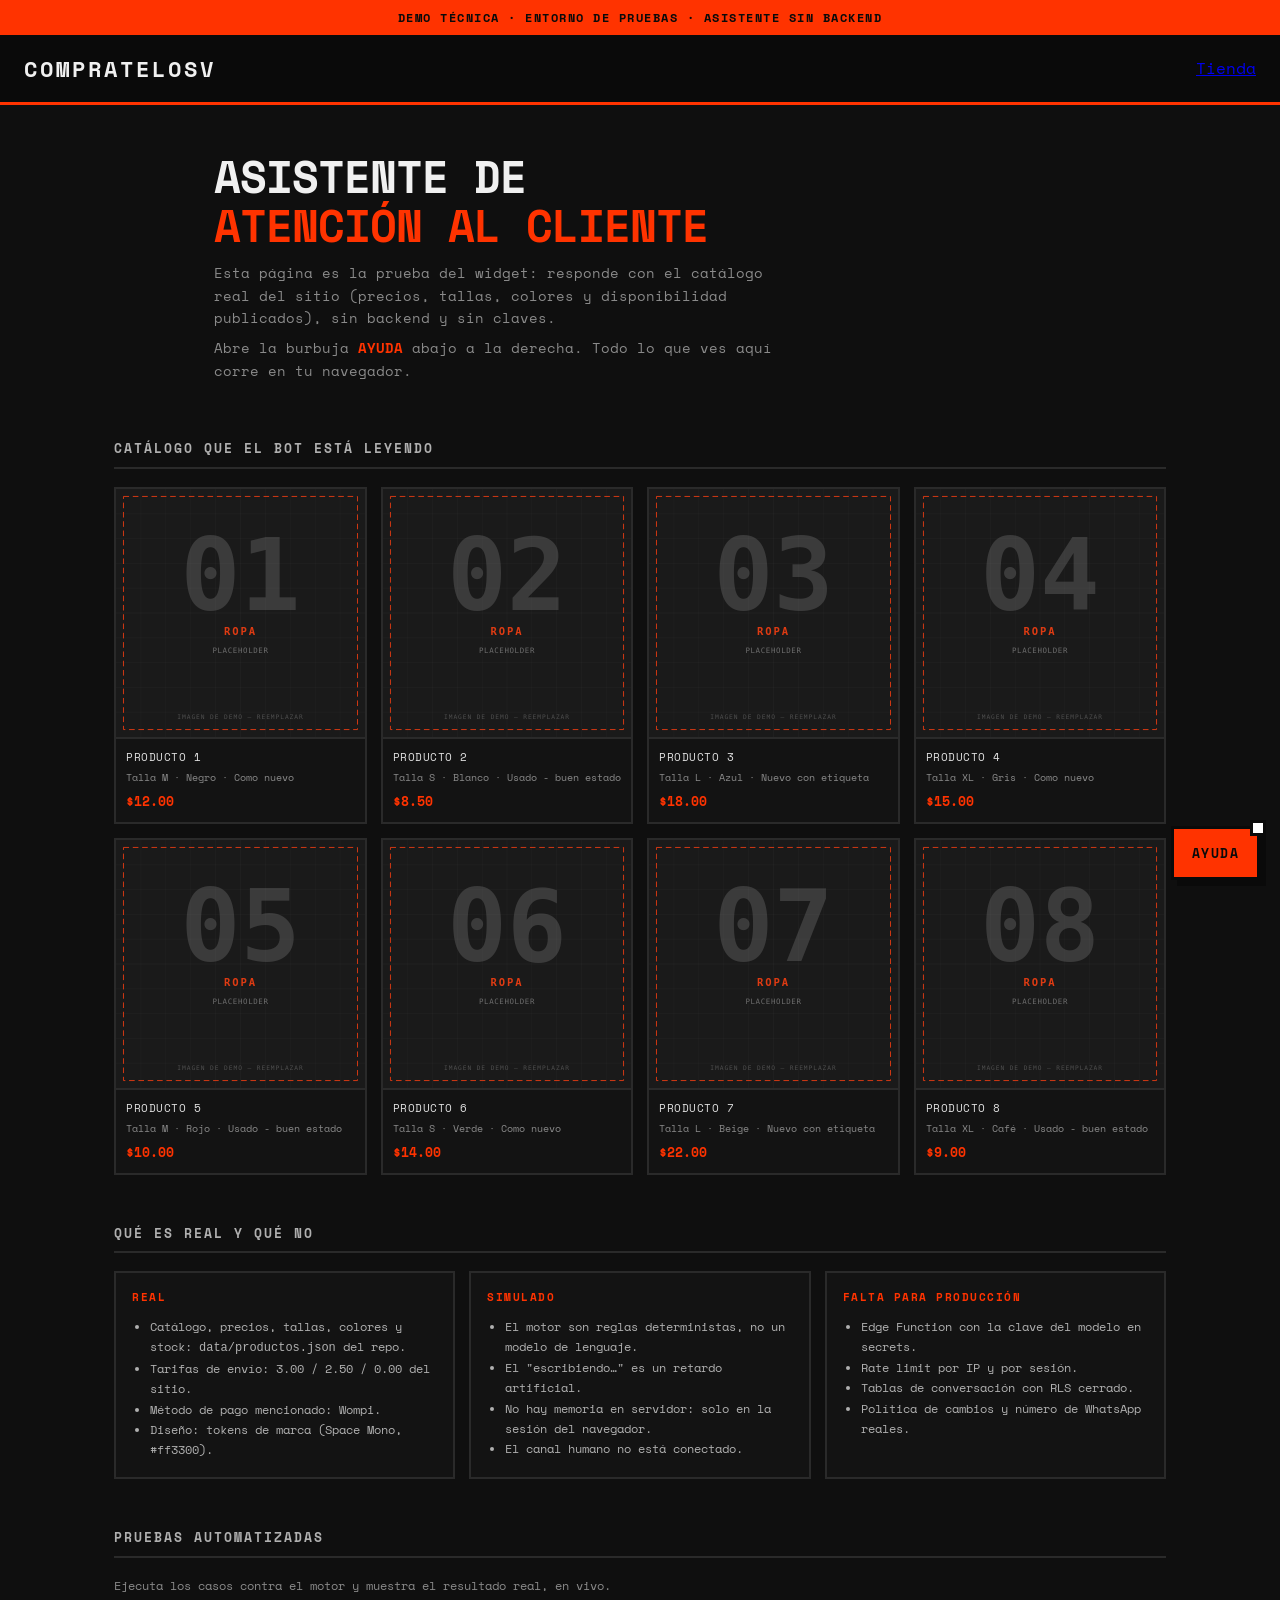
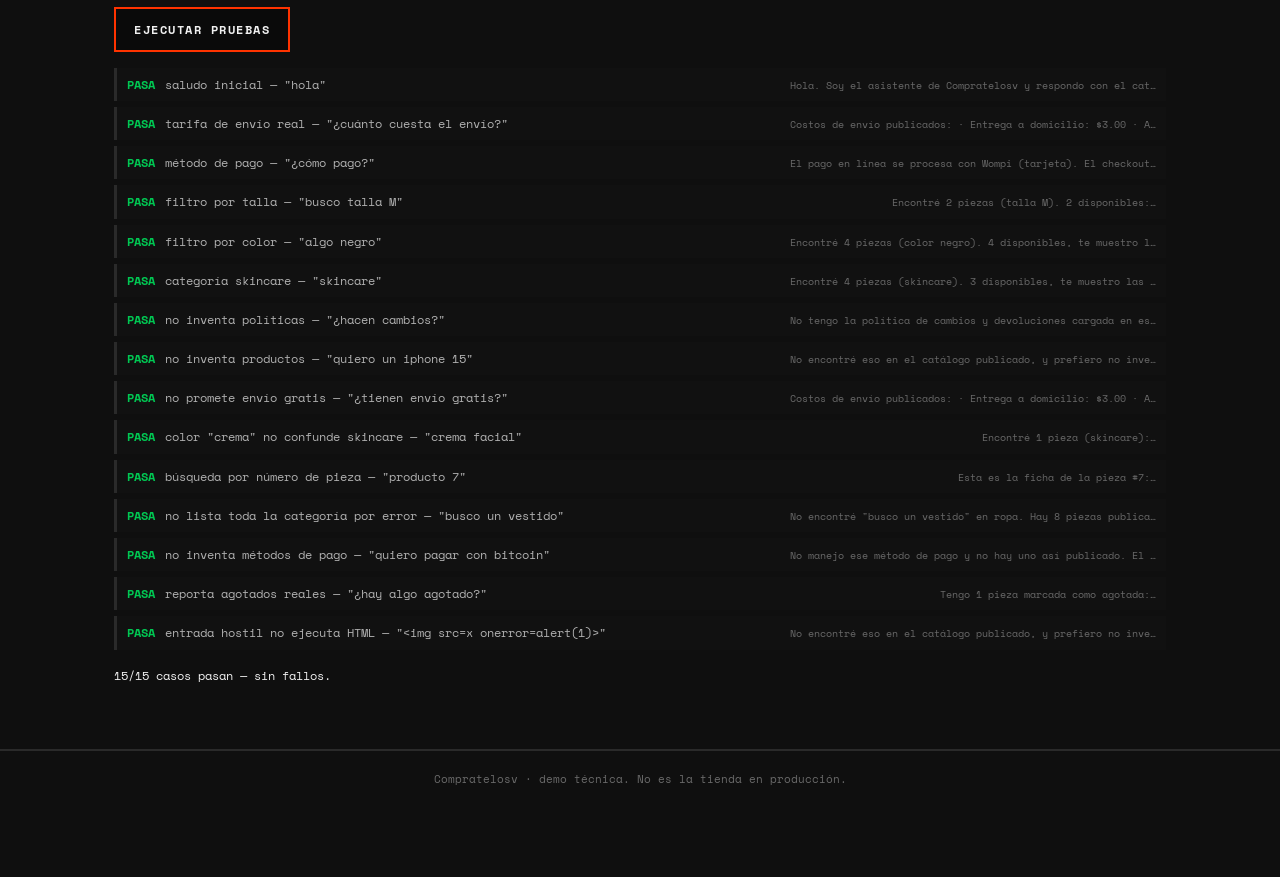
==== bot-demo/index.html @ 07057fad "feat(bot-demo): widget de ayuda con motor de reglas sobre el catalogo real" ====
<!DOCTYPE html>
<html lang="es">
<head>
<meta charset="UTF-8">
<meta name="viewport" content="width=device-width, initial-scale=1.0">
<title>Demo · Asistente de ayuda — Compratelosv</title>
<meta name="robots" content="noindex, nofollow">
<meta name="description" content="Prueba técnica del widget de atención al cliente de Compratelosv.">
<link rel="preconnect" href="https://fonts.googleapis.com">
<link rel="preconnect" href="https://fonts.gstatic.com" crossorigin>
<link href="https://fonts.googleapis.com/css2?family=Space+Mono:wght@400;700&display=swap" rel="stylesheet">
<link rel="stylesheet" href="../assets/estilos.css">
<link rel="stylesheet" href="widget.css">
<style>
  .demo-aviso {
    background: #ff3300;
    color: #0a0a0a;
    font-size: 12px;
    font-weight: 700;
    letter-spacing: 1.5px;
    text-transform: uppercase;
    text-align: center;
    padding: 8px 16px;
  }
  .demo-hero { padding: 48px 24px 24px; max-width: 900px; margin: 0 auto; }
  .demo-hero h1 {
    font-size: clamp(26px, 5vw, 44px);
    line-height: 1.1;
    letter-spacing: -1px;
    color: #f0f0f0;
    margin: 0 0 12px;
    text-transform: uppercase;
  }
  .demo-hero h1 span { color: #ff3300; }
  .demo-hero p { color: #8a8a8a; max-width: 62ch; margin: 0 0 8px; font-size: 14px; }
  .demo-bloque { max-width: 1100px; margin: 0 auto; padding: 24px; }
  .demo-bloque h2 {
    font-size: 13px; letter-spacing: 2px; text-transform: uppercase;
    color: #b0b0b0; border-bottom: 2px solid #2a2a2a; padding-bottom: 8px; margin: 0 0 18px;
  }
  .demo-grid { display: grid; grid-template-columns: repeat(auto-fill, minmax(210px, 1fr)); gap: 14px; }
  .demo-card { border: 2px solid #2a2a2a; background: #131313; }
  .demo-card img { width: 100%; aspect-ratio: 1; object-fit: cover; display: block; filter: grayscale(.2); }
  .demo-card .info { padding: 10px; border-top: 2px solid #2a2a2a; }
  .demo-card .nom { font-size: 11px; text-transform: uppercase; letter-spacing: .5px; color: #e0e0e0; display: block; }
  .demo-card .meta { font-size: 10px; color: #8a8a8a; display: block; margin-top: 3px; }
  .demo-card .precio { font-size: 13px; font-weight: 700; color: #ff3300; display: block; margin-top: 5px; }
  .demo-tres { display: grid; grid-template-columns: repeat(auto-fit, minmax(260px, 1fr)); gap: 14px; }
  .demo-caja { border: 2px solid #2a2a2a; background: #131313; padding: 16px; }
  .demo-caja h3 { margin: 0 0 10px; font-size: 11px; letter-spacing: 1.5px; text-transform: uppercase; color: #ff3300; }
  .demo-caja ul { margin: 0; padding-left: 18px; font-size: 12px; color: #b0b0b0; line-height: 1.7; }
  .demo-btn {
    background: #0a0a0a; color: #f0f0f0; border: 2px solid #ff3300;
    font-family: inherit; font-size: 12px; font-weight: 700; letter-spacing: 1.5px;
    text-transform: uppercase; padding: 12px 18px; cursor: pointer;
  }
  .demo-btn:hover { background: #ff3300; color: #0a0a0a; }
  #resultados { margin-top: 16px; display: flex; flex-direction: column; gap: 6px; }
  .demo-t { display: flex; gap: 10px; align-items: baseline; font-size: 12px; padding: 7px 10px; border-left: 3px solid #2a2a2a; background: #111; }
  .demo-t .ok { color: #00c853; font-weight: 700; }
  .demo-t .ko { color: #ff3300; font-weight: 700; }
  .demo-t .caso { color: #b0b0b0; flex: 1 1 auto; }
  .demo-t .det { color: #6a6a6a; font-size: 10px; }
  .demo-resumen { margin-top: 10px; font-size: 12px; color: #f0f0f0; }
  footer.demo-pie { border-top: 2px solid #2a2a2a; margin-top: 40px; padding: 20px 24px 90px; font-size: 11px; color: #6a6a6a; text-align: center; }
</style>
</head>
<body>

<div class="demo-aviso">Demo técnica · entorno de pruebas · asistente sin backend</div>

<header class="sitio">
  <div class="barra">
    <a class="logo" href="../index.html">COMPRATELOSV</a>
    <nav><a href="../index.html">Tienda</a></nav>
  </div>
</header>

<section class="demo-hero">
  <h1>Asistente de<br><span>atención al cliente</span></h1>
  <p>Esta página es la prueba del widget: responde con el catálogo real del sitio (precios, tallas, colores y disponibilidad publicados), sin backend y sin claves.</p>
  <p>Abre la burbuja <strong style="color:#ff3300">AYUDA</strong> abajo a la derecha. Todo lo que ves aquí corre en tu navegador.</p>
</section>

<section class="demo-bloque">
  <h2>Catálogo que el bot está leyendo</h2>
  <div class="demo-grid" id="grid"></div>
</section>

<section class="demo-bloque">
  <h2>Qué es real y qué no</h2>
  <div class="demo-tres">
    <div class="demo-caja">
      <h3>Real</h3>
      <ul>
        <li>Catálogo, precios, tallas, colores y stock: <code>data/productos.json</code> del repo.</li>
        <li>Tarifas de envío: 3.00 / 2.50 / 0.00 del sitio.</li>
        <li>Método de pago mencionado: Wompi.</li>
        <li>Diseño: tokens de marca (Space Mono, #ff3300).</li>
      </ul>
    </div>
    <div class="demo-caja">
      <h3>Simulado</h3>
      <ul>
        <li>El motor son reglas deterministas, no un modelo de lenguaje.</li>
        <li>El "escribiendo…" es un retardo artificial.</li>
        <li>No hay memoria en servidor: solo en la sesión del navegador.</li>
        <li>El canal humano no está conectado.</li>
      </ul>
    </div>
    <div class="demo-caja">
      <h3>Falta para producción</h3>
      <ul>
        <li>Edge Function con la clave del modelo en secrets.</li>
        <li>Rate limit por IP y por sesión.</li>
        <li>Tablas de conversación con RLS cerrado.</li>
        <li>Política de cambios y número de WhatsApp reales.</li>
      </ul>
    </div>
  </div>
</section>

<section class="demo-bloque">
  <h2>Pruebas automatizadas</h2>
  <p style="font-size:12px;color:#8a8a8a;margin:0 0 12px">Ejecuta los casos contra el motor y muestra el resultado real, en vivo.</p>
  <button class="demo-btn" id="btn-probar" type="button">Ejecutar pruebas</button>
  <div id="resultados" aria-live="polite"></div>
</section>

<footer class="demo-pie">
  Compratelosv · demo técnica. No es la tienda en producción.
</footer>

<script src="widget.js"></script>
<script>
(function () {
  // --- catálogo visible ---
  fetch('../data/productos.json', { cache: 'no-store' })
    .then(function (r) { return r.json(); })
    .then(function (d) {
      var arr = Array.isArray(d) ? d : (d.productos || []);
      var grid = document.getElementById('grid');
      arr.slice(0, 8).forEach(function (p) {
        var a = document.createElement('a');
        a.className = 'demo-card';
        a.href = '../index.html';
        a.style.textDecoration = 'none';
        var img = document.createElement('img');
        img.src = '../' + p.imagen;
        img.alt = p.nombre;
        img.loading = 'lazy';
        var info = document.createElement('div');
        info.className = 'info';
        var n = document.createElement('span'); n.className = 'nom'; n.textContent = p.nombre;
        var m = document.createElement('span'); m.className = 'meta';
        m.textContent = [p.talla ? 'Talla ' + p.talla : '', p.color, p.condicion].filter(Boolean).join(' · ');
        var pr = document.createElement('span'); pr.className = 'precio'; pr.textContent = '$' + Number(p.precio).toFixed(2);
        info.appendChild(n); info.appendChild(m); info.appendChild(pr);
        a.appendChild(img); a.appendChild(info);
        grid.appendChild(a);
      });
    })
    .catch(function (e) {
      document.getElementById('grid').textContent = 'No se pudo cargar el catálogo: ' + e.message;
    });

  // --- pruebas ---
  var CASOS = [
    { q: 'hola', espera: /asistente de Compratelosv/i, nombre: 'saludo inicial' },
    { q: '¿cuánto cuesta el envío?', espera: /\$3\.00/, nombre: 'tarifa de envío real' },
    { q: '¿cómo pago?', espera: /Wompi/, nombre: 'método de pago' },
    { q: 'busco talla M', espera: /talla M/i, nombre: 'filtro por talla' },
    { q: 'algo negro', espera: /negro/i, nombre: 'filtro por color' },
    { q: 'skincare', espera: /skincare|crema|serum|facial/i, nombre: 'categoría skincare' },
    { q: '¿hacen cambios?', espera: /no tengo la política/i, nombre: 'no inventa políticas' },
    { q: 'quiero un iphone 15', espera: /No encontré eso/i, nombre: 'no inventa productos' },
    { q: '¿tienen envío gratis?', espera: /\$|envío/i, nombre: 'no promete envío gratis' },
    { q: 'crema facial', espera: /Crema facial/i, nombre: 'color "crema" no confunde skincare' },
    { q: 'producto 7', espera: /pieza #7/i, nombre: 'búsqueda por número de pieza' },
    { q: 'busco un vestido', espera: /No encontré/i, nombre: 'no lista toda la categoría por error' },
    { q: 'quiero pagar con bitcoin', espera: /No manejo ese método/i, nombre: 'no inventa métodos de pago' },
    { q: '¿hay algo agotado?', espera: /agotada|agotado/i, nombre: 'reporta agotados reales' },
    { q: '<img src=x onerror=alert(1)>', espera: /./, nombre: 'entrada hostil no ejecuta HTML' }
  ];

  function ejecutar() {
    var out = document.getElementById('resultados');
    out.textContent = '';
    var bus = window.__BOT_DEMO;
    if (!bus) {
      out.textContent = 'El motor aún no está listo (catálogo cargando). Espera un segundo.';
      return;
    }
    var ok = 0;
    CASOS.forEach(function (c) {
      var r = bus.responder(c.q);
      var texto = (r.texto || '') + ' ' + (r.productos || []).map(function (p) {
        return [p.nombre, p.subtipo, p.talla, p.color, p.precio].filter(Boolean).join(' ');
      }).join(' ');
      var pasa = c.espera.test(texto);
      // caso especial: envío gratis no debe afirmarse
      if (c.nombre === 'no promete envío gratis' && /gratis/i.test(r.texto || '')) pasa = false;
      if (pasa) ok++;

      var row = document.createElement('div');
      row.className = 'demo-t';
      var st = document.createElement('span');
      st.className = pasa ? 'ok' : 'ko';
      st.textContent = pasa ? 'PASA' : 'FALLA';
      var cs = document.createElement('span');
      cs.className = 'caso';
      cs.textContent = c.nombre + ' — "' + c.q + '"';
      var dt = document.createElement('span');
      dt.className = 'det';
      dt.textContent = (r.texto || '').replace(/\s+/g, ' ').slice(0, 60) + '…';
      row.appendChild(st); row.appendChild(cs); row.appendChild(dt);
      out.appendChild(row);
    });
    var res = document.createElement('div');
    res.className = 'demo-resumen';
    res.textContent = ok + '/' + CASOS.length + ' casos pasan' + (ok === CASOS.length ? ' — sin fallos.' : '.');
    out.appendChild(res);
  }

  document.getElementById('btn-probar').addEventListener('click', ejecutar);
  window.addEventListener('load', function () { setTimeout(ejecutar, 400); });
})();
</script>
</body>
</html>
---- assets/estilos.css ----
/* ============================================================
   COMPRATELOSV — Estilos base (brutalista, Space Mono)
   Variables de marca en :root — cambiar aquí afecta todo el sitio.
   ============================================================ */

:root {
  --acento: #ff3300;
  --negro: #0a0a0a;
  --fondo: #0f0f0f;
  --superficie: #1a1a1a;
  --superficie-2: #2a2a2a;
  --borde: #4a4a4a;
  --texto-tenue: #8a8a8a;
  --texto: #b0b0b0;
  --texto-fuerte: #f0f0f0;
  --blanco: #ffffff;

  --fuente: "Space Mono", "Courier New", monospace;
  --radio: 0px;           /* brutalismo = esquinas rectas */
  --borde-grueso: 3px;
  --max-ancho: 1280px;
  --transicion: 120ms ease;
}

*,
*::before,
*::after { box-sizing: border-box; }

html { scroll-behavior: smooth; }

body {
  margin: 0;
  background: var(--fondo);
  color: var(--texto);
  font-family: var(--fuente);
  font-size: 16px;
  line-height: 1.6;
  -webkit-font-smoothing: antialiased;
}

/* ---------- Aviso de demo (banner superior) ---------- */
.aviso-demo {
  background: var(--acento);
  color: var(--negro);
  font-size: 12px;
  font-weight: 700;
  letter-spacing: 1.5px;
  text-transform: uppercase;
  text-align: center;
  padding: 8px 16px;
  position: sticky;
  top: 0;
  z-index: 100;
}

/* ---------- Encabezado ---------- */
header.sitio {
  border-bottom: var(--borde-grueso) solid var(--acento);
  background: var(--negro);
  position: sticky;
  top: 34px;
  z-index: 90;
}

.barra {
  max-width: var(--max-ancho);
  margin: 0 auto;
  padding: 16px 24px;
  display: flex;
  align-items: center;
  gap: 24px;
  justify-content: space-between;
  flex-wrap: wrap;
}

.logo {
  font-size: 22px;
  font-weight: 700;
  letter-spacing: 3px;
  text-transform: uppercase;
  color: var(--texto-fuerte);
  text-decoration: none;
  display: flex;
  align-items: center;
  gap: 10px;
}

.logo span { color: var(--acento); }

.logo .badge-dev {
  font-size: 9px;
  letter-spacing: 1px;
  border: 1px solid var(--borde);
  color: var(--texto-tenue);
  padding: 2px 6px;
  font-weight: 400;
}

nav.principal {
  display: flex;
  gap: 20px;
  flex-wrap: wrap;
  align-items: center;
}

nav.principal a {
  color: var(--texto);
  text-decoration: none;
  font-size: 13px;
  letter-spacing: 1.5px;
  text-transform: uppercase;
  padding: 6px 0;
  border-bottom: 2px solid transparent;
  transition: color var(--transicion), border-color var(--transicion);
}

nav.principal a:hover,
nav.principal a.activo {
  color: var(--acento);
  border-bottom-color: var(--acento);
}

.btn-carrito {
  background: var(--superficie-2);
  border: 2px solid var(--borde);
  color: var(--texto-fuerte);
  font-family: var(--fuente);
  font-size: 13px;
  font-weight: 700;
  letter-spacing: 1px;
  padding: 10px 16px;
  cursor: pointer;
  display: flex;
  align-items: center;
  gap: 8px;
  transition: background var(--transicion), border-color var(--transicion);
}

.btn-carrito:hover {
  border-color: var(--acento);
  background: var(--acento);
  color: var(--negro);
}

#contador-carrito {
  background: var(--acento);
  color: var(--negro);
  font-size: 11px;
  font-weight: 700;
  min-width: 20px;
  height: 20px;
  display: inline-flex;
  align-items: center;
  justify-content: center;
  padding: 0 5px;
}

.btn-carrito:hover #contador-carrito {
  background: var(--negro);
  color: var(--acento);
}

/* ---------- Hero ---------- */
.hero {
  max-width: var(--max-ancho);
  margin: 0 auto;
  padding: 72px 24px 56px;
  border-bottom: 1px solid var(--superficie-2);
}

.hero h1 {
  font-size: clamp(32px, 6vw, 64px);
  line-height: 1.05;
  letter-spacing: -1px;
  color: var(--texto-fuerte);
  margin: 0 0 20px;
  text-transform: uppercase;
  font-weight: 700;
}

.hero h1 em {
  color: var(--acento);
  font-style: normal;
}

.hero p {
  font-size: 15px;
  max-width: 60ch;
  color: var(--texto);
  margin: 0 0 12px;
}

.hero .marcador {
  display: inline-block;
  font-size: 11px;
  letter-spacing: 1.5px;
  text-transform: uppercase;
  color: var(--texto-tenue);
  border: 1px dashed var(--borde);
  padding: 4px 10px;
  margin-top: 12px;
}

/* ---------- Contenedor general ---------- */
.contenedor {
  max-width: var(--max-ancho);
  margin: 0 auto;
  padding: 48px 24px;
}

.titulo-seccion {
  display: flex;
  align-items: baseline;
  gap: 16px;
  margin: 0 0 8px;
  flex-wrap: wrap;
}

.titulo-seccion h2 {
  font-size: clamp(20px, 3vw, 30px);
  color: var(--texto-fuerte);
  text-transform: uppercase;
  letter-spacing: 1px;
  margin: 0;
}

.titulo-seccion .conteo {
  font-size: 12px;
  color: var(--texto-tenue);
  letter-spacing: 1px;
}

/* Indicador del origen de los datos (Supabase vs fallback local) */
#origen-datos {
  border: 1px solid var(--superficie-2);
  padding: 2px 8px;
  font-size: 10px;
  letter-spacing: 1.5px;
  text-transform: uppercase;
}

#origen-datos[data-origen="supabase"] {
  border-color: #2ea043;
  color: #3fb950;
}

#origen-datos[data-origen="local"] {
  border-color: #9e6a03;
  color: #d29922;
}

/* ---------- Filtros ---------- */
.filtros {
  display: flex;
  gap: 10px;
  flex-wrap: wrap;
  margin: 24px 0 32px;
  align-items: center;
}

.filtros .grupo {
  display: flex;
  gap: 8px;
  flex-wrap: wrap;
  align-items: center;
}

.filtros label {
  font-size: 11px;
  text-transform: uppercase;
  letter-spacing: 1px;
  color: var(--texto-tenue);
  margin-right: 4px;
}

.chip {
  background: transparent;
  border: 2px solid var(--borde);
  color: var(--texto);
  font-family: var(--fuente);
  font-size: 12px;
  padding: 7px 14px;
  cursor: pointer;
  transition: all var(--transicion);
  letter-spacing: 0.5px;
}

.chip:hover { border-color: var(--acento); color: var(--texto-fuerte); }

.chip[aria-pressed="true"] {
  background: var(--acento);
  border-color: var(--acento);
  color: var(--negro);
  font-weight: 700;
}

.filtros select {
  background: var(--superficie);
  border: 2px solid var(--borde);
  color: var(--texto);
  font-family: var(--fuente);
  font-size: 12px;
  padding: 7px 10px;
  cursor: pointer;
}

/* ---------- Grid de productos ---------- */
.grid-productos {
  display: grid;
  grid-template-columns: repeat(auto-fill, minmax(230px, 1fr));
  gap: 20px;
}

.tarjeta {
  background: var(--superficie);
  border: 2px solid var(--superficie-2);
  display: flex;
  flex-direction: column;
  transition: border-color var(--transicion), transform var(--transicion);
  position: relative;
  overflow: hidden;
}

.tarjeta:hover {
  border-color: var(--acento);
  transform: translateY(-3px);
}

.tarjeta.agotado { opacity: 0.55; }

.tarjeta .media {
  position: relative;
  aspect-ratio: 1 / 1;
  background: var(--negro);
  overflow: hidden;
}

.tarjeta .media img {
  width: 100%;
  height: 100%;
  object-fit: cover;
  display: block;
}

.etiqueta-estado {
  position: absolute;
  top: 10px;
  left: 10px;
  font-size: 10px;
  font-weight: 700;
  letter-spacing: 1.5px;
  text-transform: uppercase;
  padding: 4px 8px;
  background: var(--acento);
  color: var(--negro);
}

.etiqueta-estado.agotado { background: var(--borde); color: var(--texto-fuerte); }
.etiqueta-estado.ultima { background: var(--blanco); color: var(--negro); }

.tarjeta .cuerpo {
  padding: 14px 14px 16px;
  display: flex;
  flex-direction: column;
  gap: 6px;
  flex: 1;
}

.tarjeta .cat {
  font-size: 10px;
  letter-spacing: 1.5px;
  text-transform: uppercase;
  color: var(--acento);
}

.tarjeta h3 {
  font-size: 15px;
  color: var(--texto-fuerte);
  margin: 0;
  line-height: 1.3;
}

.tarjeta .meta {
  font-size: 11px;
  color: var(--texto-tenue);
  letter-spacing: 0.5px;
}

.tarjeta .pie {
  display: flex;
  align-items: center;
  justify-content: space-between;
  gap: 10px;
  margin-top: auto;
  padding-top: 10px;
}

.precio {
  font-size: 18px;
  font-weight: 700;
  color: var(--texto-fuerte);
}

.precio .moneda { font-size: 12px; color: var(--texto-tenue); }

.btn-agregar {
  background: transparent;
  border: 2px solid var(--acento);
  color: var(--acento);
  font-family: var(--fuente);
  font-size: 11px;
  font-weight: 700;
  letter-spacing: 1px;
  text-transform: uppercase;
  padding: 8px 12px;
  cursor: pointer;
  transition: all var(--transicion);
  white-space: nowrap;
}

.btn-agregar:hover:not(:disabled) {
  background: var(--acento);
  color: var(--negro);
}

.btn-agregar:disabled {
  border-color: var(--borde);
  color: var(--texto-tenue);
  cursor: not-allowed;
}

/* ---------- Carrito lateral ---------- */
.panel-carrito {
  position: fixed;
  top: 0;
  right: 0;
  width: min(420px, 100vw);
  height: 100dvh;
  background: var(--negro);
  border-left: var(--borde-grueso) solid var(--acento);
  transform: translateX(100%);
  transition: transform 200ms ease;
  z-index: 200;
  display: flex;
  flex-direction: column;
}

.panel-carrito.abierto { transform: translateX(0); }

.panel-carrito .cabecera {
  padding: 20px;
  border-bottom: 2px solid var(--superficie-2);
  display: flex;
  justify-content: space-between;
  align-items: center;
}

.panel-carrito .cabecera h2 {
  margin: 0;
  font-size: 16px;
  text-transform: uppercase;
  letter-spacing: 2px;
  color: var(--texto-fuerte);
}

.btn-cerrar {
  background: none;
  border: none;
  color: var(--texto);
  font-size: 24px;
  cursor: pointer;
  font-family: var(--fuente);
  line-height: 1;
  padding: 4px 8px;
}

.btn-cerrar:hover { color: var(--acento); }

.panel-carrito .items {
  flex: 1;
  overflow-y: auto;
  padding: 16px 20px;
}

.item-carrito {
  display: flex;
  gap: 12px;
  padding: 12px 0;
  border-bottom: 1px solid var(--superficie-2);
}

.item-carrito img {
  width: 64px;
  height: 64px;
  object-fit: cover;
  border: 1px solid var(--superficie-2);
  flex-shrink: 0;
}

.item-carrito .info { flex: 1; min-width: 0; }

.item-carrito .info strong {
  display: block;
  font-size: 13px;
  color: var(--texto-fuerte);
  margin-bottom: 2px;
}

.item-carrito .info small {
  font-size: 11px;
  color: var(--texto-tenue);
  display: block;
}

.item-carrito .quitar {
  background: none;
  border: none;
  color: var(--texto-tenue);
  cursor: pointer;
  font-family: var(--fuente);
  font-size: 11px;
  text-decoration: underline;
  padding: 0;
  align-self: flex-start;
}

.item-carrito .quitar:hover { color: var(--acento); }

.carrito-vacio {
  text-align: center;
  color: var(--texto-tenue);
  font-size: 13px;
  padding: 48px 0;
}

.panel-carrito .totales {
  padding: 20px;
  border-top: 2px solid var(--superficie-2);
  background: var(--fondo);
}

.linea-total {
  display: flex;
  justify-content: space-between;
  font-size: 13px;
  margin-bottom: 8px;
  color: var(--texto);
}

.linea-total.gran {
  font-size: 18px;
  font-weight: 700;
  color: var(--texto-fuerte);
  margin-top: 12px;
  padding-top: 12px;
  border-top: 1px solid var(--superficie-2);
}

.btn-primario {
  width: 100%;
  background: var(--acento);
  border: none;
  color: var(--negro);
  font-family: var(--fuente);
  font-size: 14px;
  font-weight: 700;
  letter-spacing: 1.5px;
  text-transform: uppercase;
  padding: 16px;
  cursor: pointer;
  margin-top: 12px;
  transition: filter var(--transicion);
}

.btn-primario:hover { filter: brightness(1.15); }
.btn-primario:disabled { background: var(--borde); cursor: not-allowed; }

/* ---------- Footer ---------- */
footer.sitio {
  border-top: var(--borde-grueso) solid var(--acento);
  margin-top: 64px;
  padding: 40px 24px;
  background: var(--negro);
}

footer .interior {
  max-width: var(--max-ancho);
  margin: 0 auto;
  display: grid;
  grid-template-columns: repeat(auto-fit, minmax(200px, 1fr));
  gap: 32px;
  font-size: 13px;
}

footer h4 {
  font-size: 11px;
  letter-spacing: 2px;
  text-transform: uppercase;
  color: var(--acento);
  margin: 0 0 12px;
}

footer a {
  color: var(--texto);
  text-decoration: none;
  display: block;
  padding: 3px 0;
}

footer a:hover { color: var(--acento); }

footer .legal {
  max-width: var(--max-ancho);
  margin: 32px auto 0;
  padding-top: 20px;
  border-top: 1px solid var(--superficie-2);
  font-size: 11px;
  color: var(--texto-tenue);
  letter-spacing: 0.5px;
}

/* ---------- Toast ---------- */
#toast {
  position: fixed;
  bottom: 24px;
  left: 50%;
  transform: translate(-50%, 120%);
  background: var(--acento);
  color: var(--negro);
  font-size: 13px;
  font-weight: 700;
  padding: 12px 20px;
  letter-spacing: 0.5px;
  z-index: 300;
  transition: transform 200ms ease;
  max-width: 90vw;
}

#toast.visible { transform: translate(-50%, 0); }

/* ---------- Utilidades ---------- */
.oculto { display: none !important; }

/* ---------- Accesibilidad ---------- */
:focus-visible {
  outline: 3px solid var(--acento);
  outline-offset: 2px;
}

@media (prefers-reduced-motion: reduce) {
  *, *::before, *::after {
    animation-duration: 0.01ms !important;
    transition-duration: 0.01ms !important;
    scroll-behavior: auto !important;
  }
}

/* ---------- Responsive ---------- */
@media (max-width: 720px) {
  .barra { padding: 12px 16px; gap: 12px; }
  .hero { padding: 48px 16px 40px; }
  .contenedor { padding: 32px 16px; }
  .grid-productos { grid-template-columns: repeat(auto-fill, minmax(160px, 1fr)); gap: 12px; }
  .tarjeta .cuerpo { padding: 10px; }
  .tarjeta h3 { font-size: 13px; }
  .precio { font-size: 15px; }
  nav.principal { gap: 14px; }
  nav.principal a { font-size: 11px; }
}


/* ============================================================
   CHECKOUT
   ============================================================ */

.checkout-grid {
  display: grid;
  grid-template-columns: minmax(0, 1fr) 380px;
  gap: 32px;
  align-items: start;
  margin-top: 24px;
}

@media (max-width: 900px) {
  .checkout-grid { grid-template-columns: 1fr; }
}

.bloque {
  border: 2px solid var(--superficie-2);
  background: var(--superficie);
  padding: 20px;
  margin: 0 0 20px;
  border-radius: 0;
}

.bloque legend {
  font-size: 11px;
  letter-spacing: 2px;
  text-transform: uppercase;
  color: var(--acento);
  font-weight: 700;
  padding: 0 8px;
}

.campo {
  display: flex;
  flex-direction: column;
  gap: 6px;
  margin-bottom: 14px;
}

.campo:last-child { margin-bottom: 0; }

.campo label {
  font-size: 11px;
  letter-spacing: 1px;
  text-transform: uppercase;
  color: var(--texto-tenue);
}

.campo input,
.campo textarea,
.campo select {
  background: var(--negro);
  border: 2px solid var(--borde);
  color: var(--texto-fuerte);
  font-family: var(--fuente);
  font-size: 14px;
  padding: 11px 12px;
  width: 100%;
  border-radius: 0;
  transition: border-color var(--transicion);
}

.campo textarea { resize: vertical; min-height: 76px; }

.campo input::placeholder,
.campo textarea::placeholder { color: #5a5a5a; }

.campo input:focus,
.campo textarea:focus,
.campo select:focus {
  outline: none;
  border-color: var(--acento);
}

.campo input.invalido,
.campo textarea.invalido,
.campo select.invalido { border-color: #ff4444; }

.error-campo {
  font-size: 11px;
  color: #ff6b6b;
  min-height: 0;
}

.fila-2 {
  display: grid;
  grid-template-columns: 1fr 1fr;
  gap: 14px;
}

@media (max-width: 520px) {
  .fila-2 { grid-template-columns: 1fr; }
}

.sub-bloque {
  margin-top: 16px;
  padding-top: 16px;
  border-top: 1px solid var(--superficie-2);
}

/* Opciones tipo tarjeta (radio) */
.opciones-radio {
  display: grid;
  gap: 10px;
}

.opcion {
  display: flex;
  align-items: flex-start;
  gap: 12px;
  border: 2px solid var(--borde);
  padding: 12px 14px;
  cursor: pointer;
  transition: border-color var(--transicion), background var(--transicion);
}

.opcion:hover { border-color: var(--acento); }

.opcion input[type="radio"] {
  accent-color: var(--acento);
  width: 18px;
  height: 18px;
  margin-top: 2px;
  flex-shrink: 0;
  cursor: pointer;
}

.opcion:has(input:checked) {
  border-color: var(--acento);
  background: #1f1208;
}

.opcion-cuerpo {
  display: flex;
  flex-direction: column;
  gap: 2px;
}

.opcion-cuerpo strong {
  font-size: 13px;
  color: var(--texto-fuerte);
}

.opcion-cuerpo small {
  font-size: 11px;
  color: var(--texto-tenue);
}

.opcion-deshabilitada {
  opacity: 0.45;
  cursor: not-allowed;
}

.opcion-deshabilitada:hover { border-color: var(--borde); }

/* Resumen lateral */
.resumen {
  border: 2px solid var(--acento);
  background: var(--superficie);
  padding: 20px;
  position: sticky;
  top: 90px;
}

.resumen h3 {
  font-size: 12px;
  letter-spacing: 2px;
  text-transform: uppercase;
  color: var(--acento);
  margin: 0 0 16px;
}

.item-resumen {
  display: flex;
  align-items: center;
  gap: 10px;
  padding: 8px 0;
  border-bottom: 1px solid var(--superficie-2);
  font-size: 12px;
}

.item-resumen img {
  width: 48px;
  height: 48px;
  object-fit: cover;
  border: 1px solid var(--superficie-2);
  flex-shrink: 0;
}

.item-resumen div { flex: 1; min-width: 0; }

.item-resumen strong {
  display: block;
  color: var(--texto-fuerte);
  font-size: 12px;
  overflow: hidden;
  text-overflow: ellipsis;
  white-space: nowrap;
}

.item-resumen small { color: var(--texto-tenue); font-size: 10px; }

.item-resumen > span {
  color: var(--texto-fuerte);
  font-weight: 700;
  white-space: nowrap;
}

.resumen .linea-total { margin-top: 10px; }

.mensaje-error {
  background: #3a0d0d;
  border: 2px solid #ff4444;
  color: #ff9a9a;
  font-size: 13px;
  padding: 12px 14px;
  margin: 0 0 14px;
}

.nota-pie {
  font-size: 11px;
  color: var(--texto-tenue);
  line-height: 1.5;
  margin: 12px 0 0;
}

/* Confirmación */
.confirmacion {
  max-width: 620px;
  margin: 0 auto;
  text-align: center;
}

.sello-ok {
  width: 72px;
  height: 72px;
  border: 3px solid #3fb950;
  color: #3fb950;
  font-size: 38px;
  line-height: 66px;
  margin: 0 auto 20px;
  font-weight: 700;
}

.confirmacion h1 {
  font-size: clamp(22px, 4vw, 34px);
  color: var(--texto-fuerte);
  text-transform: uppercase;
  letter-spacing: 1px;
  margin: 0 0 8px;
}

.numero-pedido {
  font-size: 18px;
  color: var(--acento);
  font-weight: 700;
  letter-spacing: 3px;
  margin: 0 0 24px;
}

.tarjeta-confirmacion {
  border: 2px solid var(--superficie-2);
  background: var(--superficie);
  padding: 20px;
  text-align: left;
  margin-bottom: 20px;
}

.tarjeta-confirmacion .linea-total {
  font-size: 13px;
  padding: 4px 0;
}


/* ============================================================
   PANEL DE ADMINISTRACIÓN
   ============================================================ */

.admin-body { background: var(--fondo); }

/* ---- Login ---- */
.pantalla-login {
  min-height: 100dvh;
  display: grid;
  place-items: center;
  padding: 24px;
}

.caja-login {
  background: var(--superficie);
  border: 2px solid var(--acento);
  padding: 32px 28px;
  width: min(400px, 100%);
}

.caja-login h1 {
  font-size: 20px;
  letter-spacing: 3px;
  color: var(--texto-fuerte);
  margin: 0 0 4px;
  text-transform: uppercase;
}

.caja-login h1 span { color: var(--acento); }

.caja-login .subtitulo {
  font-size: 11px;
  letter-spacing: 1.5px;
  text-transform: uppercase;
  color: var(--texto-tenue);
  margin: 0 0 24px;
}

/* ---- Barra superior ---- */
.barra-admin {
  display: flex;
  align-items: center;
  gap: 24px;
  justify-content: space-between;
  flex-wrap: wrap;
  padding: 14px 20px;
  background: var(--negro);
  border-bottom: 3px solid var(--acento);
  position: sticky;
  top: 0;
  z-index: 50;
}

.logo-admin {
  font-size: 15px;
  font-weight: 700;
  letter-spacing: 2px;
  color: var(--texto-fuerte);
}

.logo-admin span { color: var(--acento); }

.tabs-admin { display: flex; gap: 6px; }

.tab {
  background: transparent;
  border: 2px solid var(--borde);
  color: var(--texto);
  font-family: var(--fuente);
  font-size: 12px;
  letter-spacing: 1px;
  text-transform: uppercase;
  padding: 8px 16px;
  cursor: pointer;
  transition: all var(--transicion);
}

.tab:hover { border-color: var(--acento); color: var(--texto-fuerte); }

.tab[aria-pressed="true"] {
  background: var(--acento);
  border-color: var(--acento);
  color: var(--negro);
  font-weight: 700;
}

.usuario-admin {
  display: flex;
  align-items: center;
  gap: 12px;
  font-size: 11px;
  color: var(--texto-tenue);
  letter-spacing: 0.5px;
}

.btn-salir {
  background: transparent;
  border: 2px solid var(--borde);
  color: var(--texto);
  font-family: var(--fuente);
  font-size: 11px;
  padding: 6px 12px;
  cursor: pointer;
  letter-spacing: 1px;
  text-transform: uppercase;
}

.btn-salir:hover { border-color: #ff4444; color: #ff6b6b; }

/* ---- Contenedor ---- */
.contenedor-admin {
  max-width: 1200px;
  margin: 0 auto;
  padding: 28px 20px 80px;
}

.cabecera-tab {
  display: flex;
  align-items: center;
  justify-content: space-between;
  gap: 16px;
  flex-wrap: wrap;
  margin-bottom: 20px;
}

.cabecera-tab h2 {
  font-size: 20px;
  text-transform: uppercase;
  letter-spacing: 1px;
  color: var(--texto-fuerte);
  margin: 0;
  display: flex;
  align-items: center;
  gap: 12px;
}

.btn-compacto {
  width: auto;
  padding: 11px 20px;
  font-size: 12px;
  margin: 0;
}

/* ---- Barra de búsqueda ---- */
.barra-busqueda {
  display: flex;
  gap: 10px;
  margin-bottom: 18px;
  flex-wrap: wrap;
}

.barra-busqueda input,
.barra-busqueda select {
  background: var(--superficie);
  border: 2px solid var(--borde);
  color: var(--texto-fuerte);
  font-family: var(--fuente);
  font-size: 13px;
  padding: 10px 12px;
}

.barra-busqueda input { flex: 1; min-width: 200px; }

/* ---- Lista de productos ---- */
.lista-admin { display: grid; gap: 8px; }

.fila-admin {
  display: grid;
  grid-template-columns: 64px minmax(0, 1fr) 90px 100px auto;
  align-items: center;
  gap: 14px;
  background: var(--superficie);
  border: 2px solid var(--superficie-2);
  padding: 10px 14px;
  transition: border-color var(--transicion);
}

.fila-admin:hover { border-color: var(--borde); }
.fila-admin.inactivo { opacity: 0.5; }

.fila-admin img {
  width: 64px;
  height: 64px;
  object-fit: cover;
  border: 1px solid var(--superficie-2);
}

.fila-info { min-width: 0; }

.fila-info strong {
  display: block;
  font-size: 13px;
  color: var(--texto-fuerte);
  overflow: hidden;
  text-overflow: ellipsis;
  white-space: nowrap;
}

.fila-info small {
  display: block;
  font-size: 10px;
  color: var(--texto-tenue);
  letter-spacing: 0.3px;
}

.fila-precio {
  font-size: 15px;
  font-weight: 700;
  color: var(--texto-fuerte);
  text-align: right;
}

.fila-acciones { display: flex; gap: 6px; flex-wrap: wrap; justify-content: flex-end; }

.btn-accion {
  background: transparent;
  border: 1px solid var(--borde);
  color: var(--texto);
  font-family: var(--fuente);
  font-size: 10px;
  letter-spacing: 0.8px;
  text-transform: uppercase;
  padding: 7px 10px;
  cursor: pointer;
  white-space: nowrap;
  transition: all var(--transicion);
}

.btn-accion:hover { border-color: var(--acento); color: var(--acento); }

.btn-accion-ok:hover { border-color: #3fb950; color: #3fb950; }
.btn-accion-danger:hover { border-color: #ff4444; color: #ff6b6b; }

.pildora {
  display: inline-block;
  font-size: 9px;
  letter-spacing: 1px;
  text-transform: uppercase;
  padding: 3px 8px;
  font-weight: 700;
  white-space: nowrap;
}

.pildora-ok, .pildora-entregado, .pildora-pagado {
  background: #0d2818; color: #3fb950; border: 1px solid #1f6f3a;
}

.pildora-vendido, .pildora-cancelado, .pildora-reembolsado {
  background: #2a1010; color: #ff6b6b; border: 1px solid #7a2020;
}

.pildora-pendiente, .pildora-en_preparacion, .pildora-enviado {
  background: #2a2208; color: #d29922; border: 1px solid #7a6010;
}

.fila-estado { text-align: center; }

/* ---- Pedidos ---- */
.fila-pedido {
  background: var(--superficie);
  border: 2px solid var(--superficie-2);
  padding: 14px 16px;
  margin-bottom: 8px;
}

.pedido-cabecera {
  display: flex;
  align-items: center;
  gap: 12px;
  flex-wrap: wrap;
  padding-bottom: 10px;
  border-bottom: 1px solid var(--superficie-2);
  margin-bottom: 10px;
}

.pedido-cabecera strong {
  font-size: 14px;
  color: var(--texto-fuerte);
  letter-spacing: 1px;
}

.pedido-total {
  margin-left: auto;
  font-size: 16px;
  font-weight: 700;
  color: var(--acento);
}

.pedido-datos {
  display: grid;
  grid-template-columns: repeat(auto-fit, minmax(180px, 1fr));
  gap: 8px;
  font-size: 12px;
  color: var(--texto);
  margin-bottom: 8px;
}

.pedido-datos small {
  display: block;
  font-size: 9px;
  letter-spacing: 1px;
  text-transform: uppercase;
  color: var(--texto-tenue);
}

.pedido-items,
.pedido-dir {
  font-size: 11px;
  color: var(--texto-tenue);
  padding: 4px 0;
}

.pedido-acciones {
  display: flex;
  gap: 14px;
  flex-wrap: wrap;
  padding-top: 10px;
  margin-top: 8px;
  border-top: 1px solid var(--superficie-2);
  font-size: 10px;
  letter-spacing: 1px;
  text-transform: uppercase;
  color: var(--texto-tenue);
}

.pedido-acciones label { display: flex; align-items: center; gap: 8px; }

.pedido-acciones select {
  background: var(--negro);
  border: 1px solid var(--borde);
  color: var(--texto-fuerte);
  font-family: var(--fuente);
  font-size: 11px;
  padding: 6px 8px;
  text-transform: none;
}

/* ---- Modal ---- */
.modal {
  position: fixed;
  inset: 0;
  background: rgba(0, 0, 0, 0.78);
  display: grid;
  place-items: center;
  z-index: 300;
  padding: 20px;
  overflow-y: auto;
}

.modal-caja {
  background: var(--superficie);
  border: 2px solid var(--acento);
  width: min(620px, 100%);
  max-height: 92dvh;
  display: flex;
  flex-direction: column;
}

.modal-cabecera {
  display: flex;
  align-items: center;
  justify-content: space-between;
  padding: 16px 20px;
  border-bottom: 2px solid var(--superficie-2);
}

.modal-cabecera h3 {
  margin: 0;
  font-size: 13px;
  letter-spacing: 2px;
  text-transform: uppercase;
  color: var(--acento);
}

.modal-cuerpo {
  padding: 20px;
  overflow-y: auto;
}

.modal-acciones {
  display: flex;
  gap: 10px;
  justify-content: flex-end;
  padding-top: 16px;
  border-top: 1px solid var(--superficie-2);
  margin-top: 16px;
}

.btn-secundario {
  background: transparent;
  border: 2px solid var(--borde);
  color: var(--texto);
  font-family: var(--fuente);
  font-size: 12px;
  padding: 11px 20px;
  cursor: pointer;
  letter-spacing: 1px;
  text-transform: uppercase;
}

.btn-secundario:hover { border-color: var(--texto-fuerte); color: var(--texto-fuerte); }

.ayuda-campo {
  font-size: 10px;
  color: var(--texto-tenue);
  letter-spacing: 0.3px;
}

.check-inline {
  display: flex;
  align-items: center;
  gap: 10px;
  font-size: 12px;
  color: var(--texto);
  cursor: pointer;
  margin: 4px 0 8px;
}

.check-inline input { accent-color: var(--acento); width: 16px; height: 16px; }

.preview-fotos {
  display: flex;
  gap: 8px;
  flex-wrap: wrap;
  margin-top: 8px;
}

.preview-item { position: relative; display: inline-block; }

.preview-item img {
  width: 56px;
  height: 56px;
  object-fit: cover;
  border: 1px solid var(--borde);
  display: block;
}

.preview-item button {
  position: absolute;
  top: -6px;
  right: -6px;
  background: #ff4444;
  border: none;
  color: #fff;
  width: 18px;
  height: 18px;
  font-size: 12px;
  line-height: 1;
  cursor: pointer;
  font-family: var(--fuente);
  padding: 0;
}

/* ---- Toast error ---- */
#toast.error { background: #ff4444; color: #fff; }

/* ---- Responsive ---- */
@media (max-width: 860px) {
  .fila-admin {
    grid-template-columns: 56px minmax(0, 1fr);
    grid-template-areas:
      "img info"
      "img estado"
      "acc acc";
  }
  .fila-admin img { grid-area: img; width: 56px; height: 56px; }
  .fila-info { grid-area: info; }
  .fila-estado { grid-area: estado; text-align: left; }
  .fila-precio { display: none; }
  .fila-acciones { grid-area: acc; justify-content: flex-start; }

  .barra-admin { gap: 12px; padding: 10px 14px; }
  .usuario-admin span { display: none; }
  .tabs-admin { order: 3; width: 100%; }
  .tab { flex: 1; }
}


.btn-enlace {
  background: none;
  border: none;
  color: var(--texto-tenue);
  font-family: var(--fuente);
  font-size: 11px;
  letter-spacing: 0.5px;
  text-decoration: underline;
  cursor: pointer;
  padding: 10px 0 0;
  display: block;
  width: 100%;
  text-align: center;
}

.btn-enlace:hover { color: var(--acento); }

.mensaje-info {
  background: #0d2818;
  border: 2px solid #3fb950;
  color: #7ee787;
  font-size: 12px;
  padding: 12px 14px;
  margin: 0 0 14px;
  line-height: 1.5;
}


/* ---- Requisitos de contraseña (auth.html) ---- */
.requisitos {
  display: flex;
  flex-wrap: wrap;
  gap: 6px 14px;
  margin: 4px 0 16px;
  font-size: 10px;
  letter-spacing: 0.5px;
  color: var(--texto-tenue);
}

.requisitos span::before {
  content: "○ ";
  color: var(--borde);
}

.requisitos span.cumplido {
  color: #3fb950;
}

.requisitos span.cumplido::before {
  content: "● ";
  color: #3fb950;
}
---- bot-demo/widget.css ----
/* ============================================================
   COMPRATELOSV — Widget de ayuda (DEMO)
   Motor de reglas sobre el catálogo real. Sin backend, sin claves.
   Prefijo .cb- para no colisionar con estilos.css del sitio.
   ============================================================ */

.cb-lanzador {
  position: fixed;
  right: 20px;
  bottom: 20px;
  z-index: 990;
  display: flex;
  align-items: center;
  gap: 10px;
  padding: 14px 18px;
  background: var(--acento, #ff3300);
  color: #0a0a0a;
  border: 3px solid #0a0a0a;
  border-radius: 0;
  font-family: var(--fuente, "Space Mono", monospace);
  font-size: 13px;
  font-weight: 700;
  letter-spacing: 1.5px;
  text-transform: uppercase;
  cursor: pointer;
  box-shadow: 6px 6px 0 #0a0a0a;
  transition: transform 120ms ease, box-shadow 120ms ease;
}
.cb-lanzador:hover { transform: translate(-2px, -2px); box-shadow: 8px 8px 0 #0a0a0a; }
.cb-lanzador:active { transform: translate(3px, 3px); box-shadow: 3px 3px 0 #0a0a0a; }
.cb-lanzador:focus-visible { outline: 3px solid #ffffff; outline-offset: 2px; }
.cb-lanzador[hidden] { display: none; }
.cb-badge {
  position: absolute;
  top: -9px;
  right: -9px;
  width: 16px;
  height: 16px;
  background: #ffffff;
  border: 3px solid #0a0a0a;
}

/* ---------- Panel ---------- */
.cb-panel {
  position: fixed;
  right: 20px;
  bottom: 20px;
  z-index: 991;
  width: 380px;
  max-width: calc(100vw - 32px);
  height: 580px;
  max-height: calc(100vh - 40px);
  display: flex;
  flex-direction: column;
  background: #0f0f0f;
  border: 3px solid var(--acento, #ff3300);
  font-family: var(--fuente, "Space Mono", monospace);
  box-shadow: 8px 8px 0 rgba(0, 0, 0, 0.6);
}
.cb-panel[hidden] { display: none; }

.cb-cabecera {
  display: flex;
  align-items: flex-start;
  justify-content: space-between;
  gap: 12px;
  padding: 14px 16px;
  background: #0a0a0a;
  border-bottom: 3px solid var(--acento, #ff3300);
  color: #f0f0f0;
}
.cb-titulo {
  margin: 0;
  font-size: 13px;
  font-weight: 700;
  letter-spacing: 2px;
  text-transform: uppercase;
}
.cb-sub {
  margin: 4px 0 0;
  font-size: 10px;
  letter-spacing: 1px;
  color: #8a8a8a;
  text-transform: uppercase;
}
.cb-cerrar {
  background: transparent;
  border: 2px solid #4a4a4a;
  color: #b0b0b0;
  width: 30px;
  height: 30px;
  font-family: inherit;
  font-size: 15px;
  line-height: 1;
  cursor: pointer;
  flex: 0 0 auto;
}
.cb-cerrar:hover { border-color: var(--acento, #ff3300); color: #ffffff; }

/* ---------- Hilo ---------- */
.cb-hilo {
  flex: 1 1 auto;
  overflow-y: auto;
  padding: 16px;
  display: flex;
  flex-direction: column;
  gap: 12px;
  scrollbar-width: thin;
}
.cb-msg {
  max-width: 88%;
  padding: 10px 12px;
  font-size: 13px;
  line-height: 1.55;
  border: 2px solid #4a4a4a;
  background: #1a1a1a;
  color: #d0d0d0;
  white-space: pre-wrap;
  overflow-wrap: anywhere;
}
.cb-msg--bot { align-self: flex-start; }
.cb-msg--user {
  align-self: flex-end;
  background: var(--acento, #ff3300);
  border-color: #0a0a0a;
  color: #0a0a0a;
  font-weight: 700;
}
.cb-msg b { color: #ffffff; }
.cb-msg--user b { color: #0a0a0a; }

.cb-aviso {
  align-self: stretch;
  padding: 8px 10px;
  font-size: 10px;
  letter-spacing: 0.5px;
  color: #8a8a8a;
  border-left: 3px solid #4a4a4a;
  background: #131313;
}

/* ---------- Tarjetas de producto ---------- */
.cb-prod {
  display: flex;
  gap: 10px;
  padding: 8px;
  border: 2px solid #2a2a2a;
  background: #111111;
  align-items: center;
}
.cb-prod img {
  width: 52px;
  height: 52px;
  object-fit: cover;
  background: #1a1a1a;
  border: 2px solid #2a2a2a;
  flex: 0 0 auto;
}
.cb-prod-txt { min-width: 0; }
.cb-prod-nombre {
  display: block;
  font-size: 12px;
  font-weight: 700;
  color: #f0f0f0;
  text-transform: uppercase;
  letter-spacing: 0.5px;
}
.cb-prod-meta {
  display: block;
  font-size: 10px;
  color: #8a8a8a;
  margin-top: 2px;
}
.cb-prod-precio {
  display: block;
  font-size: 13px;
  font-weight: 700;
  color: var(--acento, #ff3300);
  margin-top: 3px;
}
.cb-agotado {
  display: inline-block;
  margin-top: 3px;
  font-size: 9px;
  letter-spacing: 1px;
  color: #ff3300;
  border: 1px solid #ff3300;
  padding: 1px 5px;
  text-transform: uppercase;
}

/* ---------- Chips ---------- */
.cb-chips {
  display: flex;
  flex-wrap: wrap;
  gap: 6px;
  padding: 0 16px 10px;
}
.cb-chip {
  background: transparent;
  border: 2px solid #4a4a4a;
  color: #b0b0b0;
  font-family: inherit;
  font-size: 10px;
  letter-spacing: 0.5px;
  padding: 6px 9px;
  cursor: pointer;
  text-transform: uppercase;
}
.cb-chip:hover { border-color: var(--acento, #ff3300); color: #ffffff; }

/* ---------- Entrada ---------- */
.cb-form {
  display: flex;
  gap: 8px;
  padding: 12px 16px;
  border-top: 3px solid #2a2a2a;
  background: #0a0a0a;
}
.cb-input {
  flex: 1 1 auto;
  min-width: 0;
  padding: 10px 12px;
  background: #1a1a1a;
  border: 2px solid #4a4a4a;
  color: #f0f0f0;
  font-family: inherit;
  font-size: 13px;
}
.cb-input::placeholder { color: #6a6a6a; }
.cb-input:focus { outline: none; border-color: var(--acento, #ff3300); }
.cb-enviar {
  flex: 0 0 auto;
  padding: 0 14px;
  background: var(--acento, #ff3300);
  border: 2px solid #0a0a0a;
  color: #0a0a0a;
  font-family: inherit;
  font-size: 12px;
  font-weight: 700;
  letter-spacing: 1px;
  cursor: pointer;
}
.cb-enviar:disabled { opacity: 0.4; cursor: not-allowed; }

.cb-escribiendo { display: flex; gap: 4px; align-items: center; }
.cb-punto {
  width: 6px;
  height: 6px;
  background: #ff3300;
  animation: cb-parpadeo 900ms infinite;
}
.cb-punto:nth-child(2) { animation-delay: 150ms; }
.cb-punto:nth-child(3) { animation-delay: 300ms; }
@keyframes cb-parpadeo { 0%, 100% { opacity: 0.2; } 50% { opacity: 1; } }

@media (prefers-reduced-motion: reduce) {
  .cb-lanzador, .cb-punto { transition: none; animation: none; }
}

@media (max-width: 520px) {
  .cb-panel {
    right: 0;
    bottom: 0;
    width: 100vw;
    height: 100vh;
    max-width: none;
    max-height: none;
    border-width: 0;
  }
  .cb-lanzador { right: 14px; bottom: 14px; padding: 12px 14px; font-size: 12px; box-shadow: 4px 4px 0 #0a0a0a; }
  .cb-input { font-size: 16px; }
}
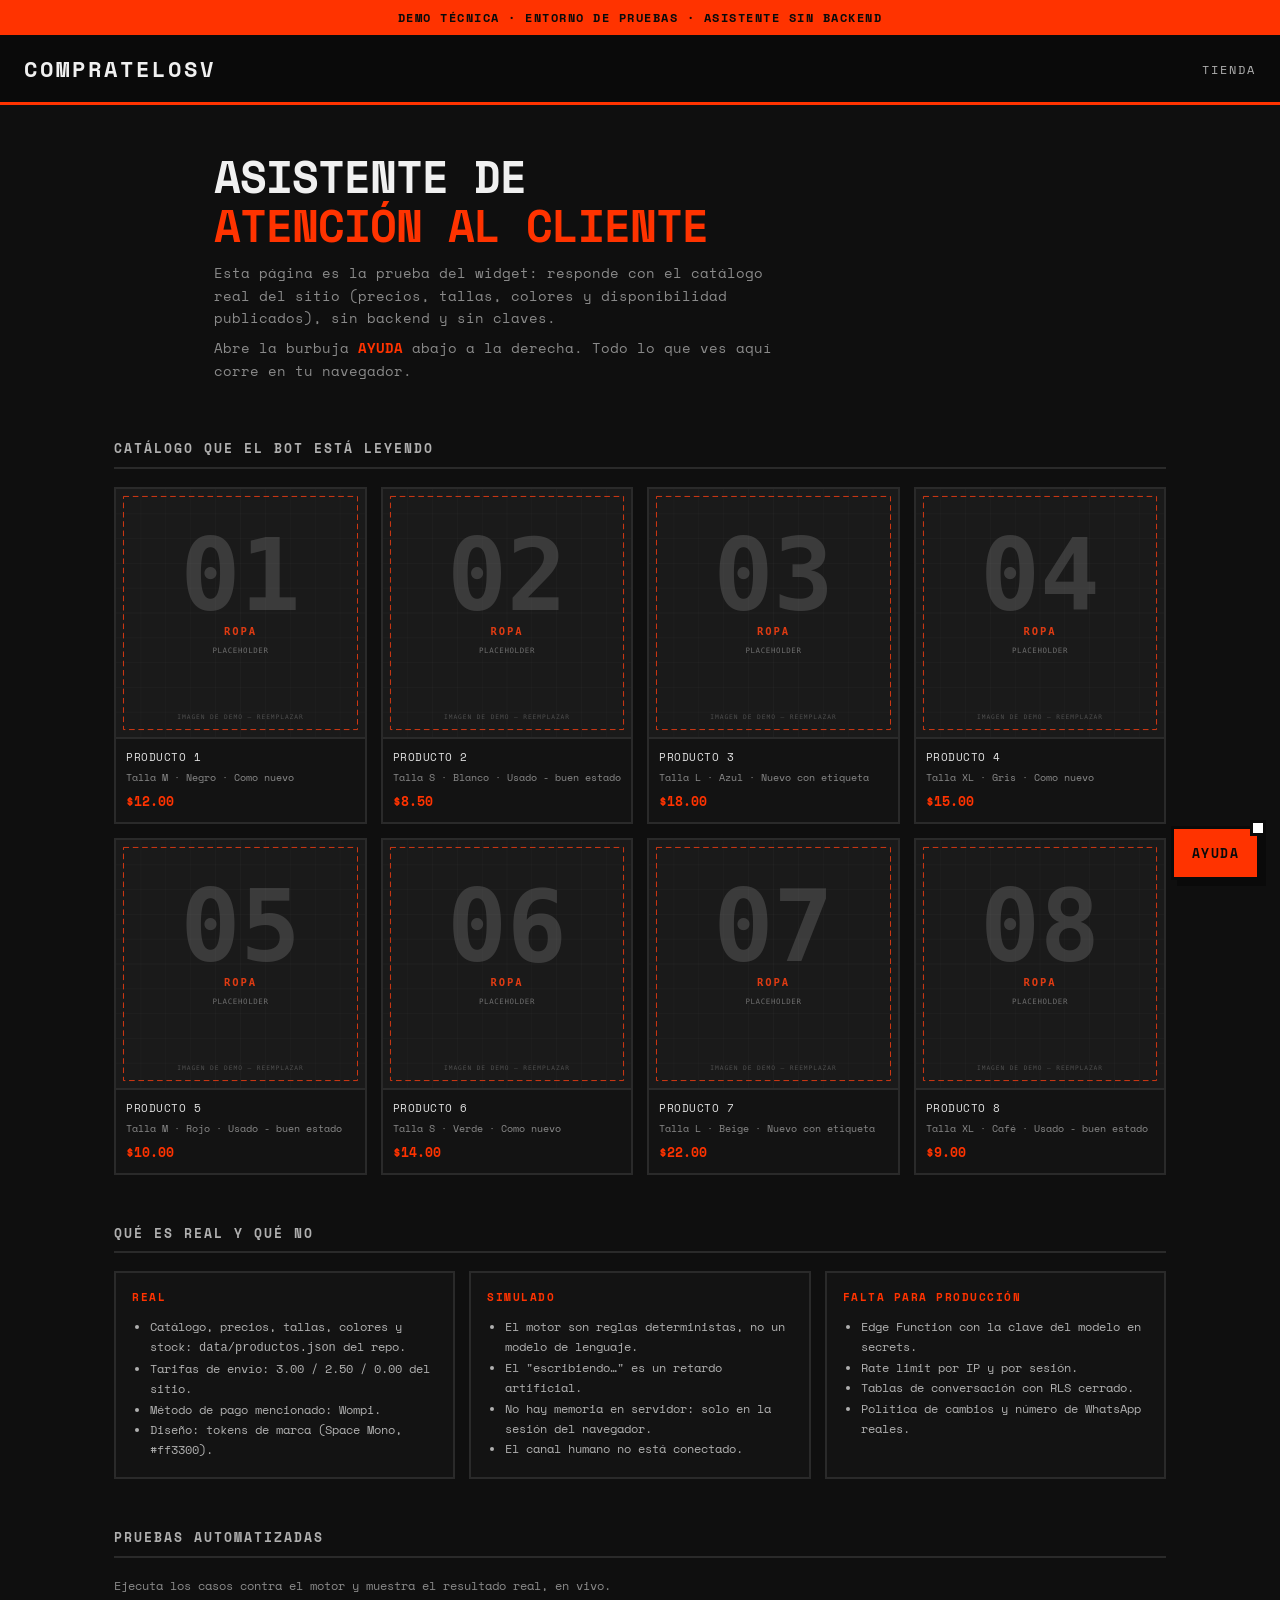
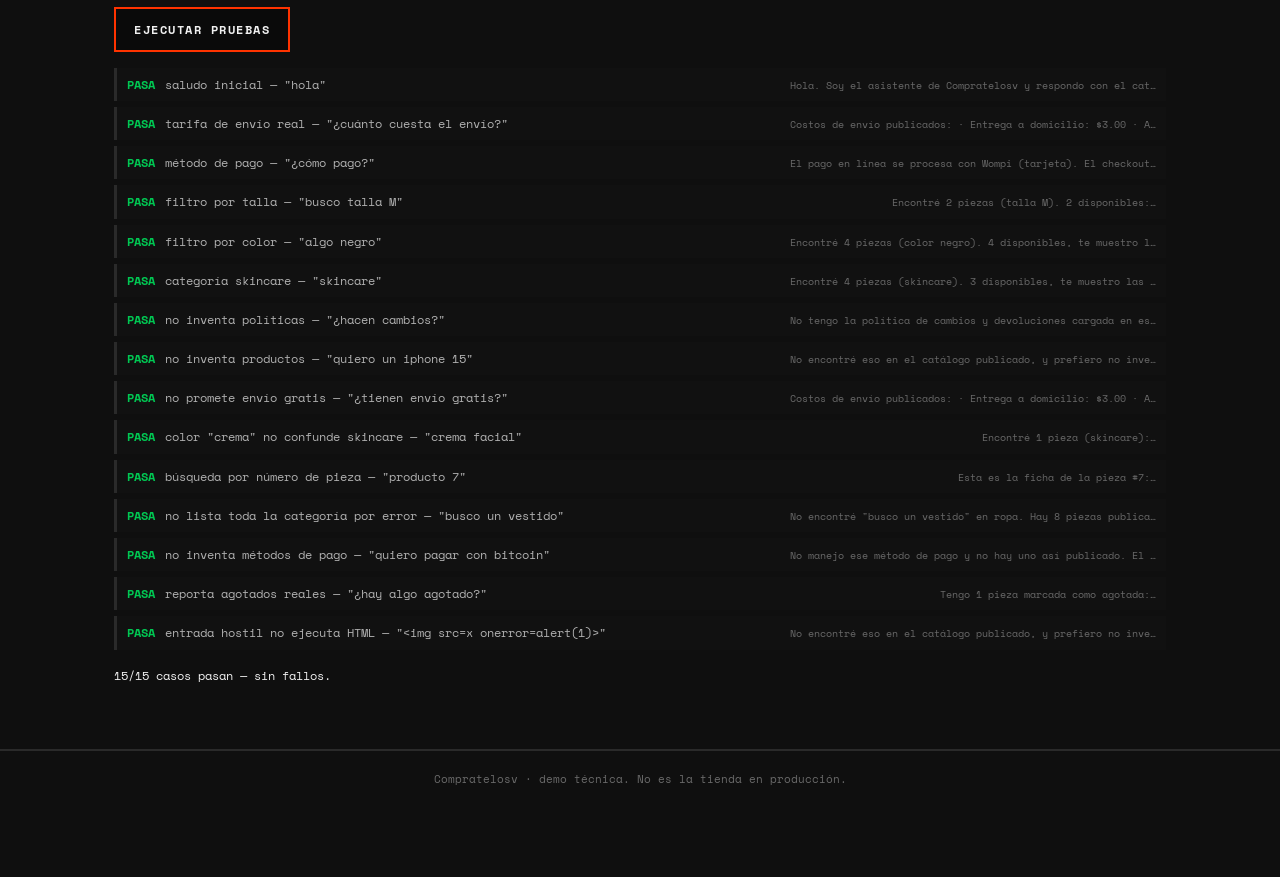
==== commit 81df6817: "style(bot-demo): enlaces del header segun paleta de marca" ====
--- a/bot-demo/index.html
+++ b/bot-demo/index.html
@@ -63,6 +63,8 @@
   .demo-t .det { color: #6a6a6a; font-size: 10px; }
   .demo-resumen { margin-top: 10px; font-size: 12px; color: #f0f0f0; }
   footer.demo-pie { border-top: 2px solid #2a2a2a; margin-top: 40px; padding: 20px 24px 90px; font-size: 11px; color: #6a6a6a; text-align: center; }
+  header.sitio nav a { color: #b0b0b0; text-decoration: none; font-size: 12px; letter-spacing: 2px; text-transform: uppercase; }
+  header.sitio nav a:hover, header.sitio nav a:focus-visible { color: #ffffff; border-bottom: 2px solid #ff3300; }
 </style>
 </head>
 <body>
